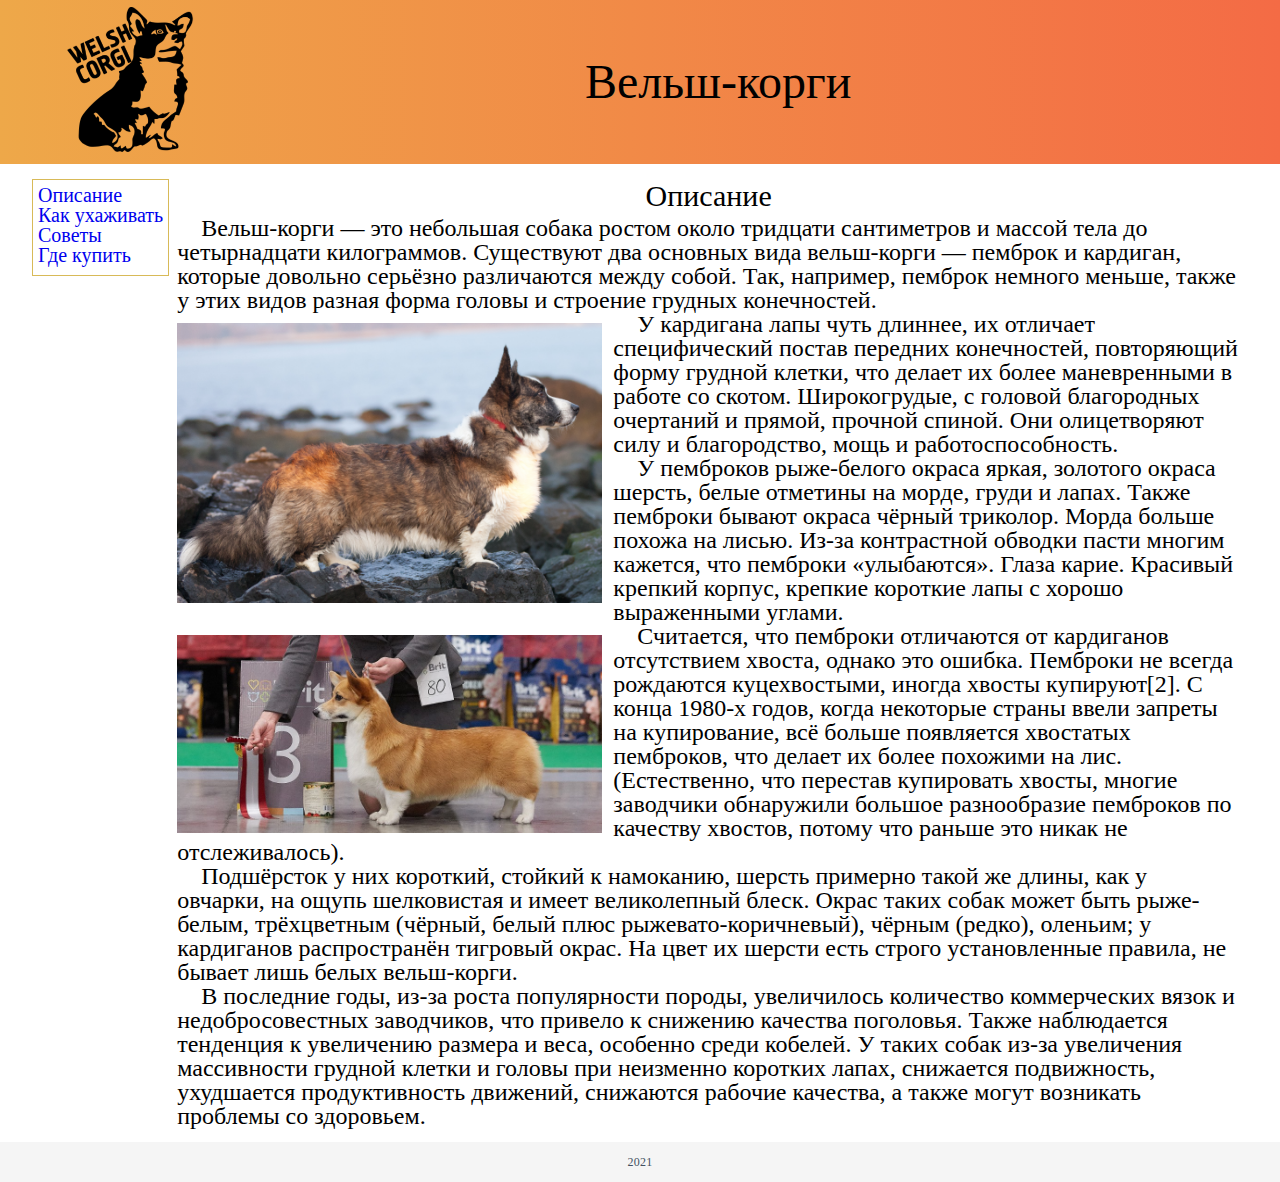
==== opisanie.html @ eedd1b1f "Add files via upload" ====
<!DOCTYPE html>
<html lang="en">
<head>
    <link rel="stylesheet" href="style.css"/>
    <meta charset="UTF-8">
    <meta name="viewport" content="width=device-widht">
    <meta http-equiv="X-UA-Compatible" content="IE=edge">
    <title>Document</title>
</head>
<body>
    <div class="wrapper">
        <div class="header">
            <div class="container">
                <div class="header__row">
                    <div class="header__boby">
                        <div class="logetip">
                            <a href="index.html"><img src="logo.png" alt="логотип" height="150px"></a>
                        </div>
                        <div class="header__text">
                            Вельш-корги
                        </div>
                    </div>
                </div>
            </div>
        </div>
        <div class="content">
            <div class="container">
                <div class="content__row">
                    <div class="menu">
                        <ul>
                            <li><a href="opisanie.html">Описание</a></li>
                            <li><a href="yxod.html">Как ухаживать</a></li>
                            <li><a href="sovet.html">Советы</a></li>
                            <li><a href="wherebuy.html">Где купить</a></li>
                        </ul>
                    </div>
                    <div class="content__text">
                        <h1>Описание</h1>
                        <p>Вельш-корги — это небольшая собака ростом около тридцати сантиметров и массой тела до 
                            четырнадцати килограммов. Существуют два основных вида вельш-корги — пемброк и кардиган, 
                            которые довольно серьёзно различаются между собой. Так, например, пемброк немного меньше, 
                            также у этих видов разная форма головы и строение грудных конечностей.</p>
                        <img src="korgi-kardigan.png" alt="Вельш-корги-кардиган" height="max-content" width="40%" class="picture-left">
                        <p>У кардигана лапы чуть длиннее, их отличает специфический постав передних конечностей, 
                            повторяющий форму грудной клетки, что делает их более маневренными в работе со скотом. 
                            Широкогрудые, с головой благородных очертаний и прямой, прочной спиной. Они олицетворяют 
                            силу и благородство, мощь и работоспособность.</p>
                        <p>У пемброков рыже-белого окраса яркая, золотого окраса шерсть, белые отметины на морде, 
                            груди и лапах. Также пемброки бывают окраса чёрный триколор. Морда больше похожа на лисью. 
                            Из-за контрастной обводки пасти многим кажется, что пемброки «улыбаются». Глаза карие. 
                            Красивый крепкий корпус, крепкие короткие лапы с хорошо выраженными углами.</p>
                        <img src="korgi-pembrok.jpg" alt="Вельш-корги-пемброк" height="max-content" width="40%" class="picture-left">
                        <p>Считается, что пемброки отличаются от кардиганов отсутствием хвоста, однако это ошибка. 
                            Пемброки не всегда рождаются куцехвостыми, иногда хвосты купируют[2]. С конца 1980-х годов, 
                            когда некоторые страны ввели запреты на купирование, всё больше появляется хвостатых пемброков, 
                            что делает их более похожими на лис. (Естественно, что перестав купировать хвосты, многие заводчики 
                            обнаружили большое разнообразие пемброков по качеству хвостов, потому что раньше это никак не отслеживалось).</p>
                        <p>Подшёрсток у них короткий, стойкий к намоканию, шерсть примерно такой же длины, как у овчарки, на ощупь шелковистая 
                            и имеет великолепный блеск. Окрас таких собак может быть рыже-белым, трёхцветным (чёрный, белый плюс 
                            рыжевато-коричневый), чёрным (редко), оленьим; у кардиганов распространён тигровый окрас. На цвет их шерсти 
                            есть строго установленные правила, не бывает лишь белых вельш-корги.</p>
                        <p>В последние годы, из-за роста популярности породы, увеличилось количество коммерческих вязок и недобросовестных 
                            заводчиков, что привело к снижению качества поголовья. Также наблюдается тенденция к увеличению размера и веса, 
                            особенно среди кобелей. У таких собак из-за увеличения массивности грудной клетки и головы при неизменно коротких лапах, 
                            снижается подвижность, ухудшается продуктивность движений, снижаются рабочие качества, а также могут возникать проблемы 
                            со здоровьем.</p>
					</div>
				</div>
			</div>
		</div>

        <footer class="footer">
            <div class='container'>
                <div class="footer__row">
                    <div class="footer__text">2021</div>
                </div>
            </div>
        </footer>
    </div>
</body>
</html>
---- style.css ----
*{padding:0;margin:0;border:0;}
*,*:before,*:after{-moz-box-sizing:border-box;-webkit-box-sizing:border-box;box-sizing:border-box;}
:focus,:active{outline:none;}
a:focus,a:active{outline:none;}
nav,footer,header,aside{display:block;}
html,body{height:100%;width:100%;font-size:100%;line-height:1;font-size:14px;-ms-text-size-adjust:100%;-moz-text-size-adjust:100%;-webkit-text-size-adjust:100%;}
input,button,textarea{font-family:inherit;}
input::-ms-clear{display:none;}
button{cursor:pointer;}
button::-moz-focus-inner{padding:0;border:0;}
a,a:visited{text-decoration:none;}
a:hover{text-decoration:none;}
ul li{list-style:none;}
img{vertical-align:top;}
h1,h2,h3,h4,h5,h6{font-size:inherit;font-weight:inherit;}

boby{
    height: 100%;
}
.wrapper {
	min-height: 100%;
    /* min-width: 100%; */
	overflow: hidden;

	display: flex;
	flex-direction: column;
}
.container{
	max-width: 1200px;
	margin: 0px auto;
}
@media (max-width:1200px){
    .conteiner{
        max-width: 970px;
    }
}
@media (max-width:992px){
    .conteiner{
        max-width: 750px;
    }
}
@media (max-width:767px){
    .conteiner{
        max-width: none;
    }
}
.content {
	flex: 1 1 auto;

    margin: 0 1em;
    margin-bottom: 1em;
}


.header{
    background: #f46b45;  /* fallback for old browsers */
    background: -webkit-linear-gradient(to right, #eea849, #f46b45);  /* Chrome 10-25, Safari 5.1-6 */
    background: linear-gradient(to right, #eea849, #f46b45); /* W3C, IE 10+/ Edge, Firefox 16+, Chrome 26+, Opera 12+, Safari 7+ */

    padding: 7px 0;
    margin-bottom: 15px;
}
.header__row{
    display: flex;
    flex-direction: row;
}
.header__boby{
    display: flex;
    flex-direction: row;

    width: 100%;
    align-items: center;
}
.header__text{
    flex: 1 1 auto;
   
    text-align: center;
    padding-right: 2%;
    font-size: 48px;
    color: rgb(0, 0, 0);
}
.content__row{
    display: flex;

    margin: 0px -8px;
}
.menu{
    border: 1px solid #d8ba58;
    max-width: min-content;
    min-width: max-content;
    height: max-content;

    padding: 5px;
    padding-bottom: 10px;

    font-size: 20px;
}
li{
    list-style-type: none;
}
.content__text{
    flex: 1 1 auto;
    padding: 0px 8px;

    font-size: 24px;

}
h1{
    text-align: center;
    font-size: 30px;
    font-style: bold;
    margin-bottom: 5px;
    margin-top: 2px;
}
p{
    text-indent: 1em;
}
li.index__poroda{
    list-style-type: square;
    
}
.content__text__row{
    display: flex; 
}
@media (max-width:755px){
    .content__text__row{
        display: flex;
        font-display: column;
    }
}

.content__text_li{
    width: 130%;

    padding: 5px 0 0 1em;
}
.content__picture{
    /* flex: 1 1 auto; */
    overflow: hidden;
    display: flex;
    flex-direction: column;
}
.picture-left{
    float: left;
	margin: 1ex 1ex 0 0;
}
.picture-right{
	float: right;
	margin: 1ex 0 0 1ex;
}

footer {
	background-color: #f5f5f5;
}
.footer__row {
	display: flex;
	height: 40px;
	justify-content: center;
	align-items: center;
}
.footer__text {
	color: #445162;
	font-size: 12px;
	letter-spacing: 0.3px; 
}
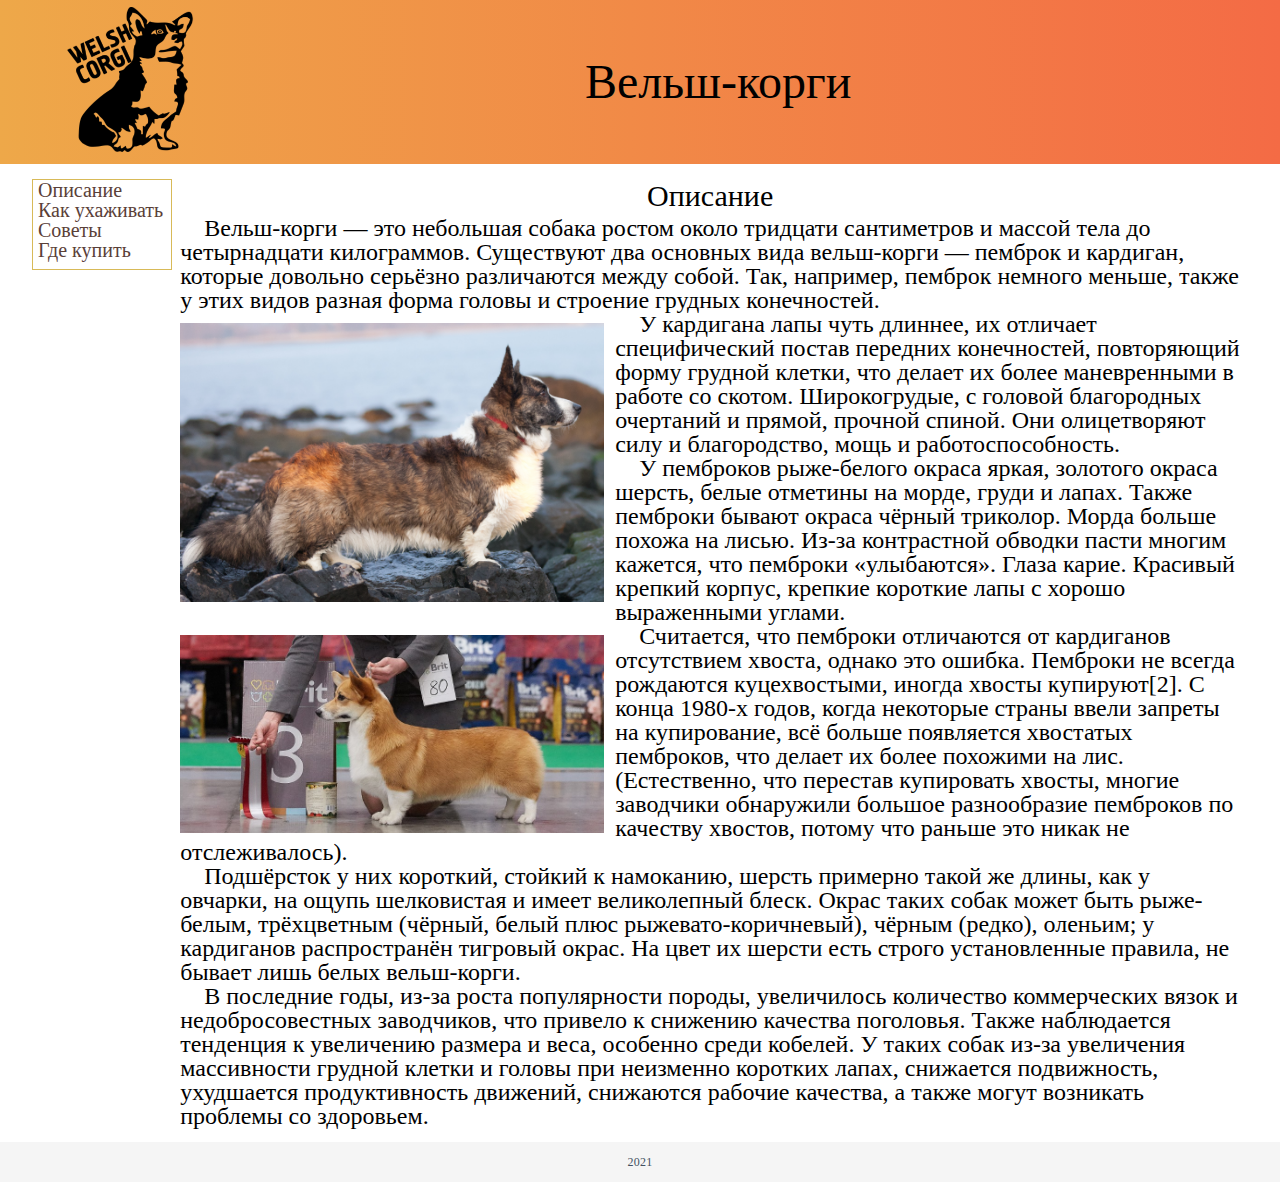
==== commit 2923625a: "Add files via upload" ====
--- a/opisanie.html
+++ b/opisanie.html
@@ -40,7 +40,7 @@
                             четырнадцати килограммов. Существуют два основных вида вельш-корги — пемброк и кардиган, 
                             которые довольно серьёзно различаются между собой. Так, например, пемброк немного меньше, 
                             также у этих видов разная форма головы и строение грудных конечностей.</p>
-                        <img src="korgi-kardigan.png" alt="Вельш-корги-кардиган" height="max-content" width="40%" class="picture-left">
+                        <img src="korgi-kardigan.png" alt="Вельш-корги-кардиган" height="max-content" width="40%" class="picture-left picture">
                         <p>У кардигана лапы чуть длиннее, их отличает специфический постав передних конечностей, 
                             повторяющий форму грудной клетки, что делает их более маневренными в работе со скотом. 
                             Широкогрудые, с головой благородных очертаний и прямой, прочной спиной. Они олицетворяют 
@@ -49,7 +49,7 @@
                             груди и лапах. Также пемброки бывают окраса чёрный триколор. Морда больше похожа на лисью. 
                             Из-за контрастной обводки пасти многим кажется, что пемброки «улыбаются». Глаза карие. 
                             Красивый крепкий корпус, крепкие короткие лапы с хорошо выраженными углами.</p>
-                        <img src="korgi-pembrok.jpg" alt="Вельш-корги-пемброк" height="max-content" width="40%" class="picture-left">
+                        <img src="korgi-pembrok.jpg" alt="Вельш-корги-пемброк" height="max-content" width="40%" class="picture-left picture">
                         <p>Считается, что пемброки отличаются от кардиганов отсутствием хвоста, однако это ошибка. 
                             Пемброки не всегда рождаются куцехвостыми, иногда хвосты купируют[2]. С конца 1980-х годов, 
                             когда некоторые страны ввели запреты на купирование, всё больше появляется хвостатых пемброков, 
--- a/style.css
+++ b/style.css
@@ -90,10 +90,16 @@
     min-width: max-content;
     height: max-content;
 
-    padding: 5px;
-    padding-bottom: 10px;
-
+    padding-left: 5px;
+    padding-right: 8px;
+    padding-bottom: 9px;
+}
+a{
     font-size: 20px;
+    color: #5a4038;
+}
+a:visited{
+    color: #5a4038;
 }
 li{
     list-style-type: none;
@@ -119,34 +125,33 @@
     list-style-type: square;
     
 }
-.content__text__row{
-    display: flex; 
-}
-@media (max-width:755px){
-    .content__text__row{
-        display: flex;
-        font-display: column;
-    }
-}
-
 .content__text_li{
-    width: 130%;
+    width: 90%;
 
     padding: 5px 0 0 1em;
 }
-.content__picture{
-    /* flex: 1 1 auto; */
-    overflow: hidden;
-    display: flex;
-    flex-direction: column;
+.picture{
+    
 }
 .picture-left{
     float: left;
 	margin: 1ex 1ex 0 0;
 }
+@media (max-width:755px){
+    .picture-left{
+        float: none;
+        margin: 1ex 0 0 1ex;
+    }
+}
 .picture-right{
 	float: right;
 	margin: 1ex 0 0 1ex;
+}
+@media (max-width:755px){
+    .picture-right{
+        float: none;
+        margin: 1ex 0 0 1ex;
+    }
 }
 
 footer {
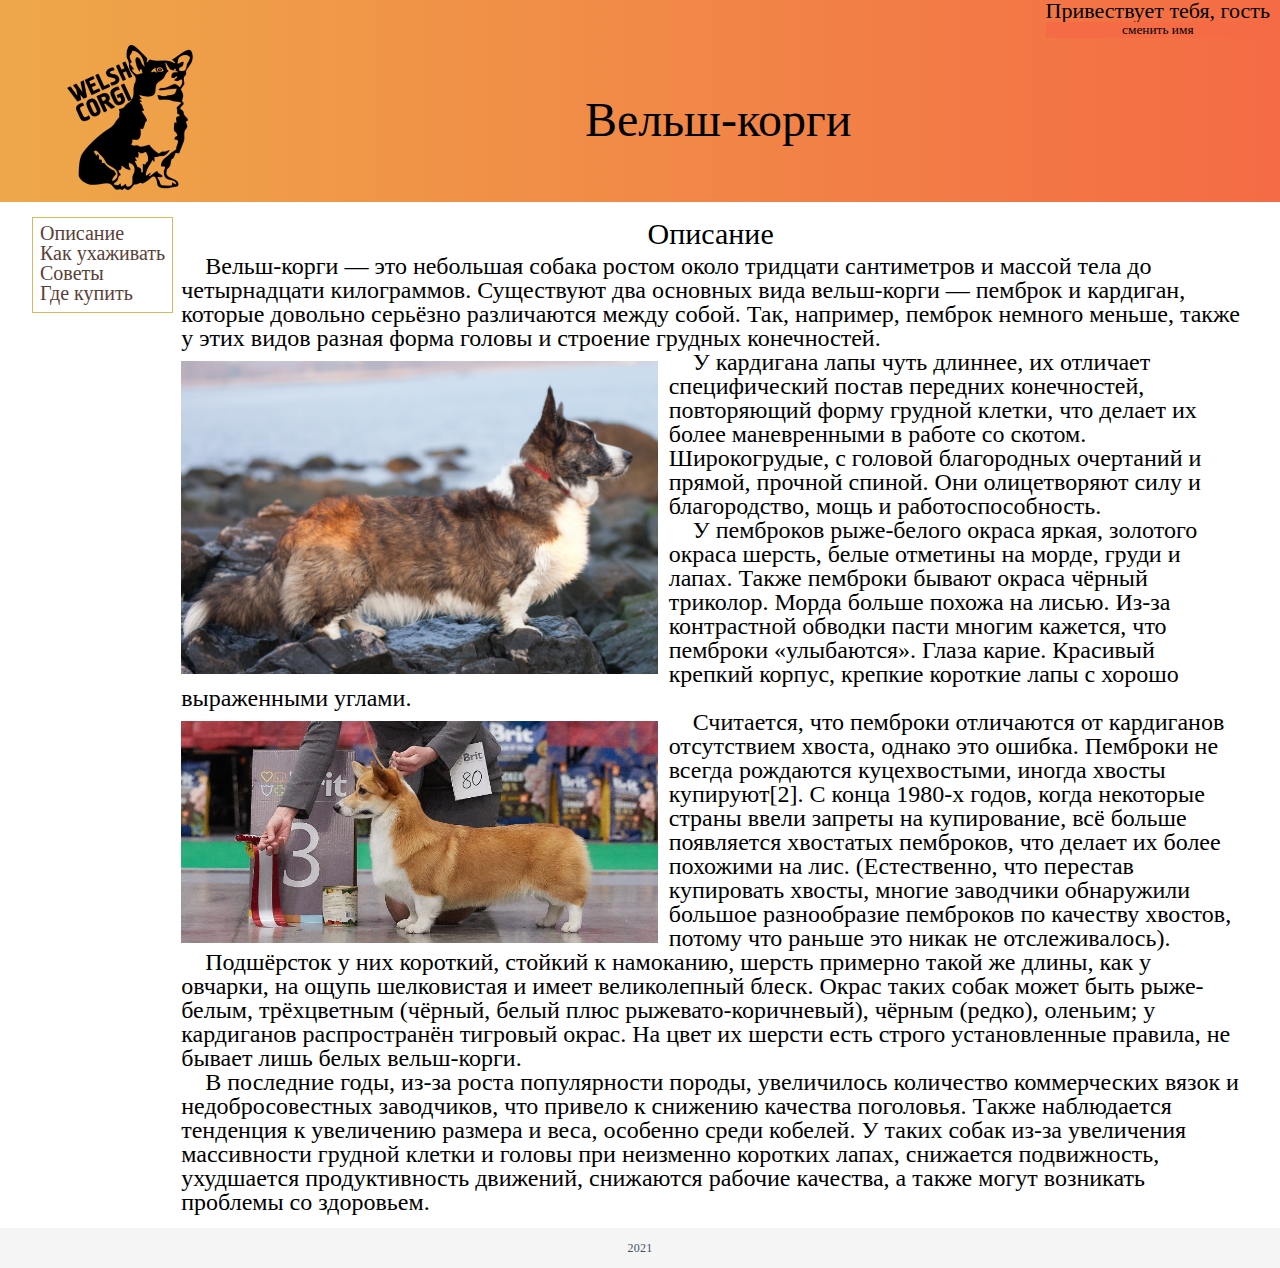
==== commit 411dba3e: "Add files via upload" ====
--- a/opisanie.html
+++ b/opisanie.html
@@ -8,6 +8,21 @@
     <title>Document</title>
 </head>
 <body>
+    <div class="plagin">
+        <div class="plagin_row">
+            <div class="time">
+                <script src="js.js"></script>
+                <!-- <h3>время</h3> -->
+                <div id="date"></div>
+            </div>
+            <div class="hello">
+                <h2>Привествует тебя, гость</h2>
+                <button>сменить имя</button>
+                <script src="js1.js"></script>
+            </div>
+        </div>
+    </div>
+
     <div class="wrapper">
         <div class="header">
             <div class="container">
@@ -40,7 +55,7 @@
                             четырнадцати килограммов. Существуют два основных вида вельш-корги — пемброк и кардиган, 
                             которые довольно серьёзно различаются между собой. Так, например, пемброк немного меньше, 
                             также у этих видов разная форма головы и строение грудных конечностей.</p>
-                        <img src="korgi-kardigan.png" alt="Вельш-корги-кардиган" height="max-content" width="40%" class="picture-left picture">
+                        <img src="korgi-kardigan.png" alt="Вельш-корги-кардиган" class="picture-left picture">
                         <p>У кардигана лапы чуть длиннее, их отличает специфический постав передних конечностей, 
                             повторяющий форму грудной клетки, что делает их более маневренными в работе со скотом. 
                             Широкогрудые, с головой благородных очертаний и прямой, прочной спиной. Они олицетворяют 
@@ -49,7 +64,7 @@
                             груди и лапах. Также пемброки бывают окраса чёрный триколор. Морда больше похожа на лисью. 
                             Из-за контрастной обводки пасти многим кажется, что пемброки «улыбаются». Глаза карие. 
                             Красивый крепкий корпус, крепкие короткие лапы с хорошо выраженными углами.</p>
-                        <img src="korgi-pembrok.jpg" alt="Вельш-корги-пемброк" height="max-content" width="40%" class="picture-left picture">
+                        <img src="korgi-pembrok.jpg" alt="Вельш-корги-пемброк" class="picture-left picture">
                         <p>Считается, что пемброки отличаются от кардиганов отсутствием хвоста, однако это ошибка. 
                             Пемброки не всегда рождаются куцехвостыми, иногда хвосты купируют[2]. С конца 1980-х годов, 
                             когда некоторые страны ввели запреты на купирование, всё больше появляется хвостатых пемброков, 
--- a/style.css
+++ b/style.css
@@ -19,7 +19,6 @@
 }
 .wrapper {
 	min-height: 100%;
-    /* min-width: 100%; */
 	overflow: hidden;
 
 	display: flex;
@@ -90,8 +89,9 @@
     min-width: max-content;
     height: max-content;
 
-    padding-left: 5px;
-    padding-right: 8px;
+    padding-top: 5px;
+    padding-left: 7px;
+    padding-right: 7px;
     padding-bottom: 9px;
 }
 a{
@@ -109,7 +109,6 @@
     padding: 0px 8px;
 
     font-size: 24px;
-
 }
 h1{
     text-align: center;
@@ -130,29 +129,70 @@
 
     padding: 5px 0 0 1em;
 }
-.picture{
-    
-}
+/* .picture{
+
+} */
 .picture-left{
     float: left;
 	margin: 1ex 1ex 0 0;
-}
-@media (max-width:755px){
+    height:max-content;
+    width: 45%;
+}
+@media (max-width:877px){
     .picture-left{
         float: none;
-        margin: 1ex 0 0 1ex;
+        margin: 1ex 0 0 0;
+        width: 100%;
     }
 }
 .picture-right{
 	float: right;
 	margin: 1ex 0 0 1ex;
-}
-@media (max-width:755px){
+    height:max-content;
+    width: 45%;
+}
+@media (max-width:877px){
     .picture-right{
         float: none;
-        margin: 1ex 0 0 1ex;
-    }
-}
+        margin: 1ex 0 0 0;
+        width: 100%;
+    }
+}
+
+.plagin{
+    background: #f46b45;  /* fallback for old browsers */
+    background: -webkit-linear-gradient(to right, #eea849, #f46b45);  /* Chrome 10-25, Safari 5.1-6 */
+    background: linear-gradient(to right, #eea849, #f46b45); /* W3C, IE 10+/ Edge, Firefox 16+, Chrome 26+, Opera 12+, Safari 7+ */
+}
+.plagin_row{
+    display: flex;
+    justify-content: space-between;
+    /* align-items: center; */
+}
+.time{
+    display: flex;
+    /* align-items: center; */
+    justify-content: flex-start;
+    padding: 4px 5px;
+}
+.hello{
+    padding: 0 10px;
+    display: flex;
+    flex-direction: column;
+}
+h2{
+    font-size: 22px;
+    color: rgb(0, 0, 0);
+}
+h3{
+    padding-right: 5px;
+    font-size: 16px;
+    color: rgb(0, 0, 0);
+}
+button{
+    background: #f46b45;
+}
+
 
 footer {
 	background-color: #f5f5f5;
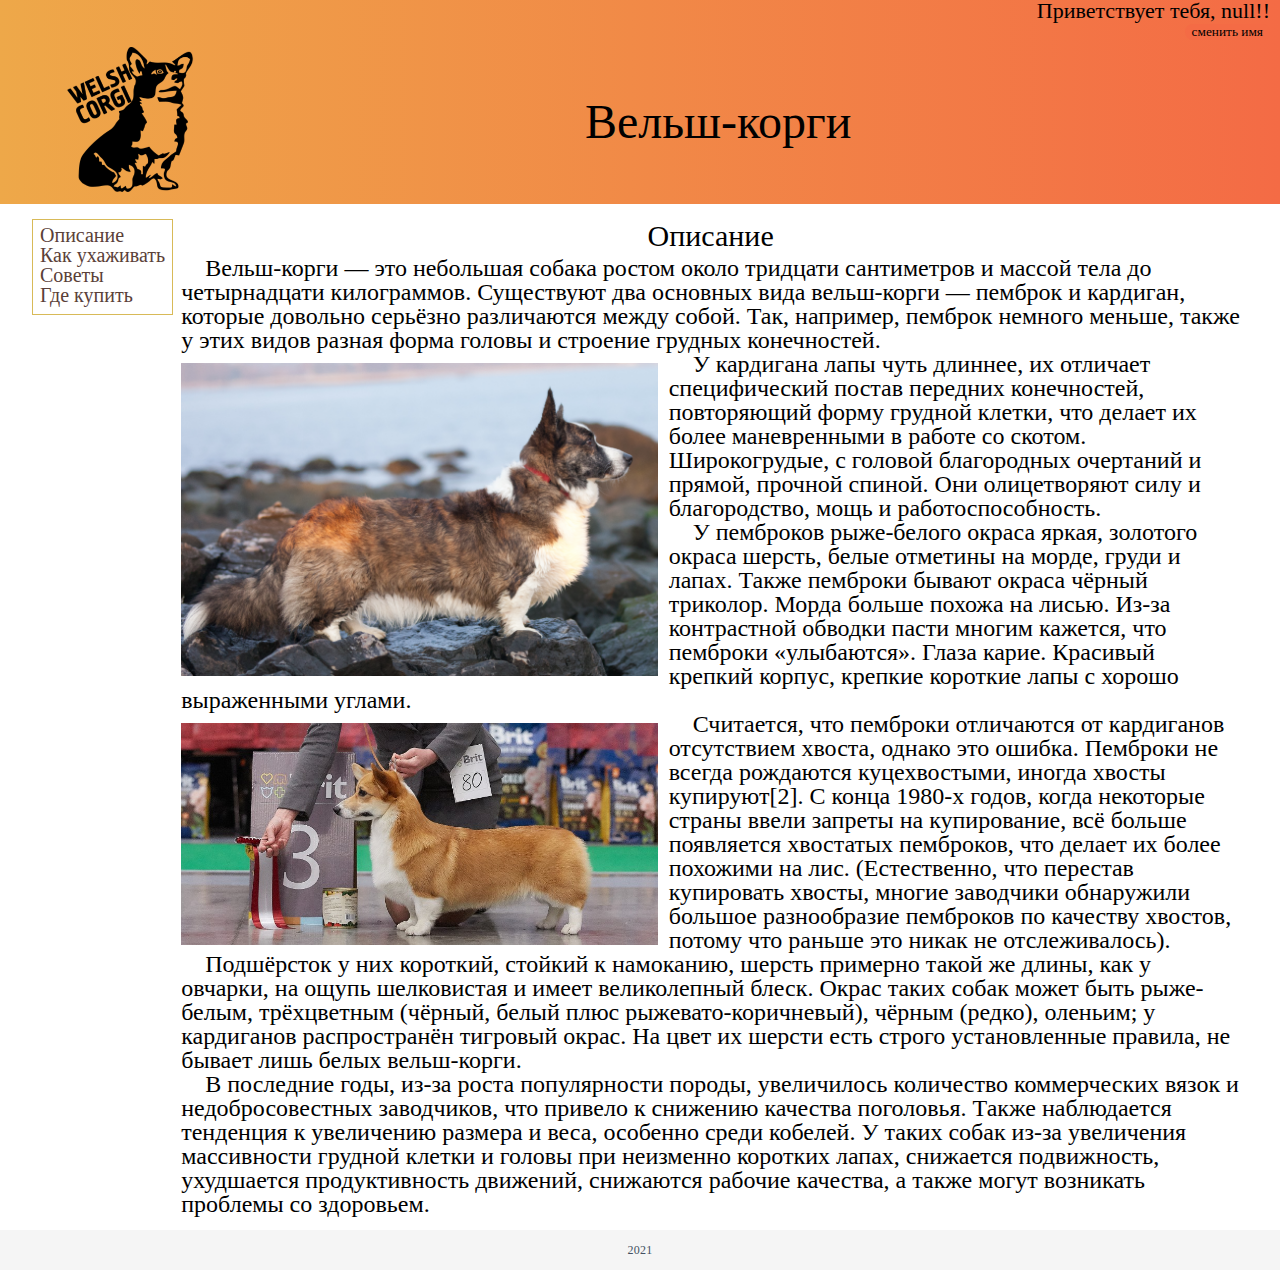
==== commit b23f9bc4: "Add files via upload" ====
--- a/opisanie.html
+++ b/opisanie.html
@@ -11,14 +11,13 @@
     <div class="plagin">
         <div class="plagin_row">
             <div class="time">
-                <script src="js.js"></script>
-                <!-- <h3>время</h3> -->
+                <script src="time.js"></script>
                 <div id="date"></div>
             </div>
             <div class="hello">
                 <h2>Привествует тебя, гость</h2>
                 <button>сменить имя</button>
-                <script src="js1.js"></script>
+                <script src="hello.js"></script>
             </div>
         </div>
     </div>
--- a/style.css
+++ b/style.css
@@ -179,6 +179,7 @@
     padding: 0 10px;
     display: flex;
     flex-direction: column;
+    align-items: flex-end;
 }
 h2{
     font-size: 22px;
@@ -190,9 +191,16 @@
     color: rgb(0, 0, 0);
 }
 button{
+    margin-top: 2px;
+    padding: 0 7px;
     background: #f46b45;
-}
-
+    border-radius: 10px;
+    width: max-content;
+}
+button:hover{
+    border-radius: 10px;
+    background: #a3513b;
+}
 
 footer {
 	background-color: #f5f5f5;
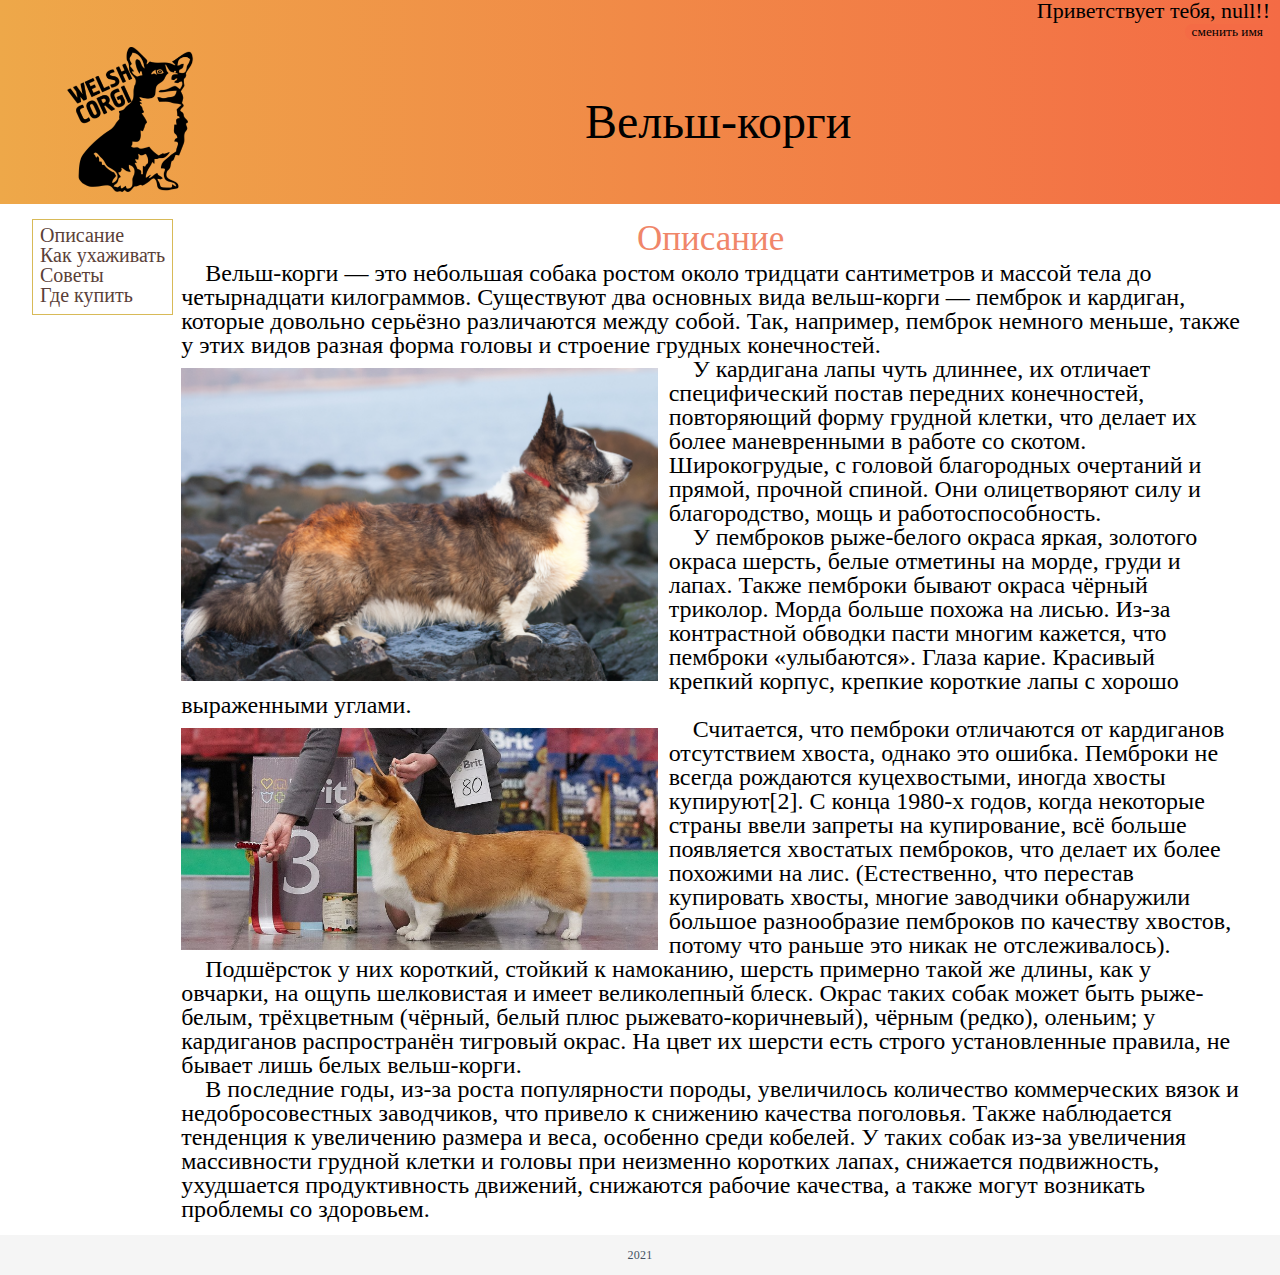
==== commit 6a7c15fa: "Add files via upload" ====
--- a/opisanie.html
+++ b/opisanie.html
@@ -8,6 +8,7 @@
     <title>Document</title>
 </head>
 <body>
+    <script src="menu.js"></script>
     <div class="plagin">
         <div class="plagin_row">
             <div class="time">
@@ -41,7 +42,7 @@
             <div class="container">
                 <div class="content__row">
                     <div class="menu">
-                        <ul>
+                        <ul class="menu_li">
                             <li><a href="opisanie.html">Описание</a></li>
                             <li><a href="yxod.html">Как ухаживать</a></li>
                             <li><a href="sovet.html">Советы</a></li>
--- a/style.css
+++ b/style.css
@@ -94,7 +94,7 @@
     padding-right: 7px;
     padding-bottom: 9px;
 }
-a{
+body._pc a{  /* ------------------------------------------------------- */
     font-size: 20px;
     color: #5a4038;
 }
@@ -112,10 +112,11 @@
 }
 h1{
     text-align: center;
-    font-size: 30px;
+    font-size: 35px;
     font-style: bold;
     margin-bottom: 5px;
     margin-top: 2px;
+    color: #f08669;
 }
 p{
     text-indent: 1em;
@@ -159,6 +160,60 @@
     }
 }
 
+/* -------------------------------------- */
+
+body._touch .content__row {
+    display: flex;
+    flex-direction: column;
+}
+body._touch .menu{
+    font-size: 35px;
+    border: none;
+    padding-top: 0px;
+    max-width: 90%;
+    min-width: max-content;
+    margin: 0 5% 0 5%;
+}
+body._touch ul.menu_li{
+    display: flex;
+    justify-content: space-between;
+}
+body._touch .header__text{
+    flex: 1 1 auto;
+   
+    text-align: center;
+    padding-right: 2%;
+    font-size: 65px;
+    color: rgb(0, 0, 0);
+}
+body._touch .content__text{
+    flex: 1 1 auto;
+    padding: 0px 8px;
+
+    font-size: 35px;
+}
+body._touch h1{
+    font-size: 50px;
+}
+body._touch .content{
+	flex: 1 1 auto;
+
+    margin: 0 1em;
+    margin-bottom: 2em;
+}
+body._touch .picture-left{
+    float: none;
+    margin: 1ex 10% 1ex 10%;
+    width: 80%;
+}
+body._touch .picture-right{
+    float: none;
+    margin: 1ex 10% 1ex 10%;
+    width: 80%;
+}
+
+/* -------------------------------------- */
+
 .plagin{
     background: #f46b45;  /* fallback for old browsers */
     background: -webkit-linear-gradient(to right, #eea849, #f46b45);  /* Chrome 10-25, Safari 5.1-6 */
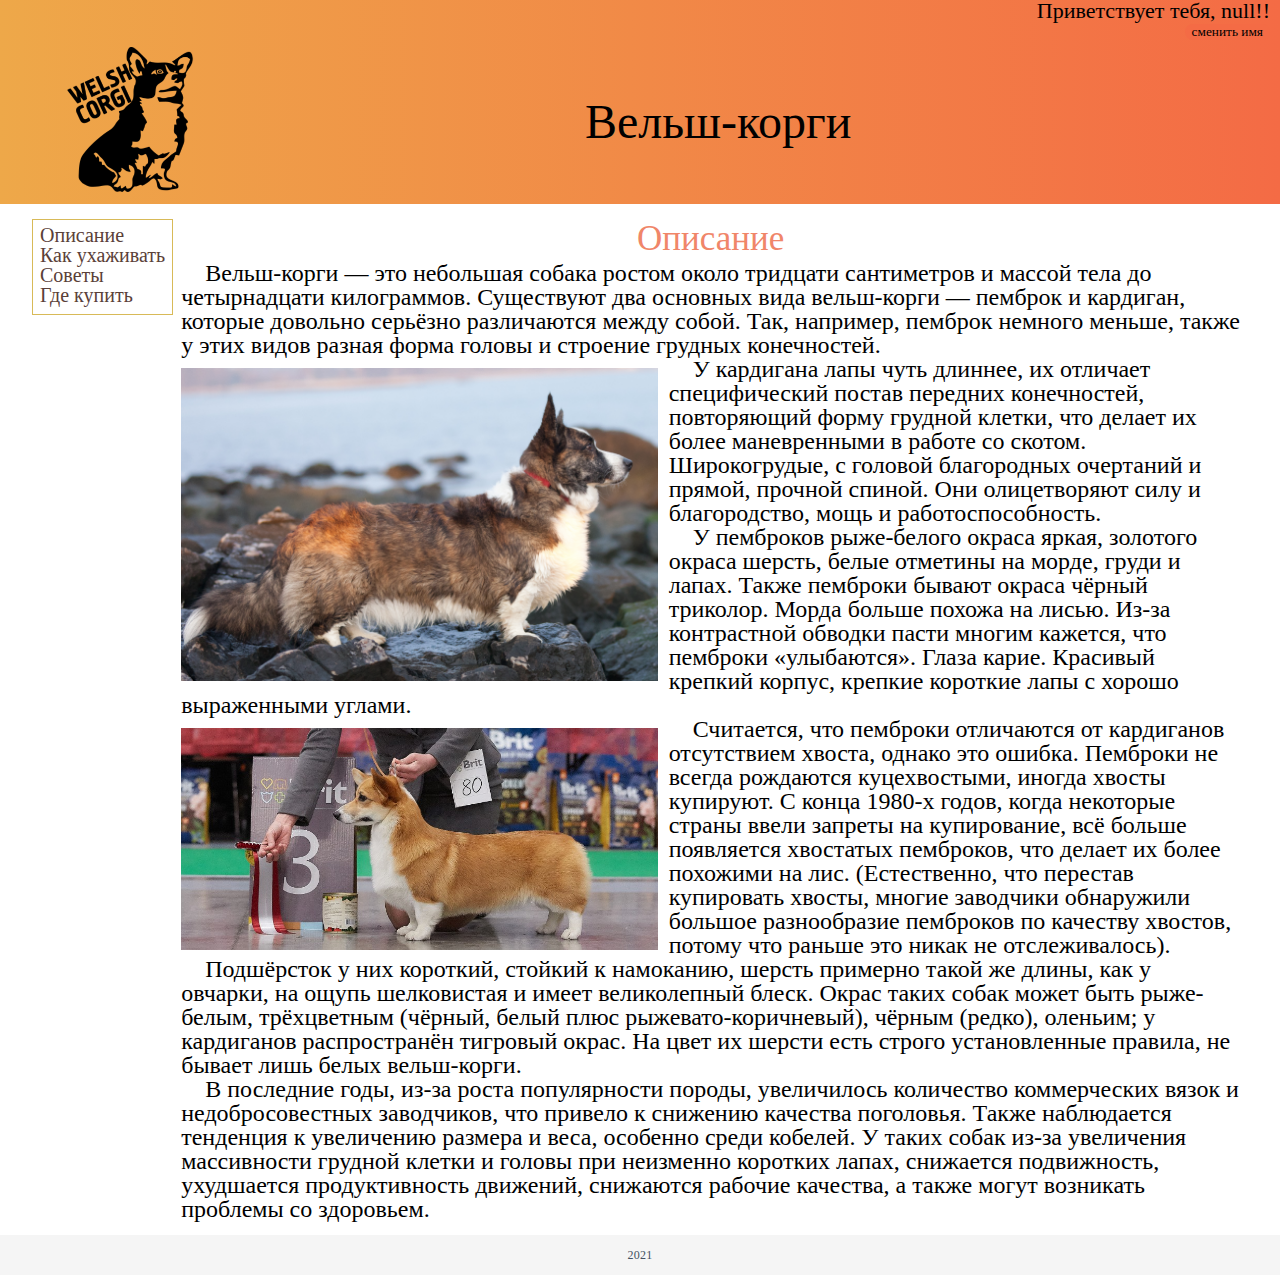
==== commit c01befcc: "Add files via upload" ====
--- a/opisanie.html
+++ b/opisanie.html
@@ -5,7 +5,7 @@
     <meta charset="UTF-8">
     <meta name="viewport" content="width=device-widht">
     <meta http-equiv="X-UA-Compatible" content="IE=edge">
-    <title>Document</title>
+    <title>Вельш-корги</title>
 </head>
 <body>
     <script src="menu.js"></script>
@@ -66,7 +66,7 @@
                             Красивый крепкий корпус, крепкие короткие лапы с хорошо выраженными углами.</p>
                         <img src="korgi-pembrok.jpg" alt="Вельш-корги-пемброк" class="picture-left picture">
                         <p>Считается, что пемброки отличаются от кардиганов отсутствием хвоста, однако это ошибка. 
-                            Пемброки не всегда рождаются куцехвостыми, иногда хвосты купируют[2]. С конца 1980-х годов, 
+                            Пемброки не всегда рождаются куцехвостыми, иногда хвосты купируют. С конца 1980-х годов, 
                             когда некоторые страны ввели запреты на купирование, всё больше появляется хвостатых пемброков, 
                             что делает их более похожими на лис. (Естественно, что перестав купировать хвосты, многие заводчики 
                             обнаружили большое разнообразие пемброков по качеству хвостов, потому что раньше это никак не отслеживалось).</p>
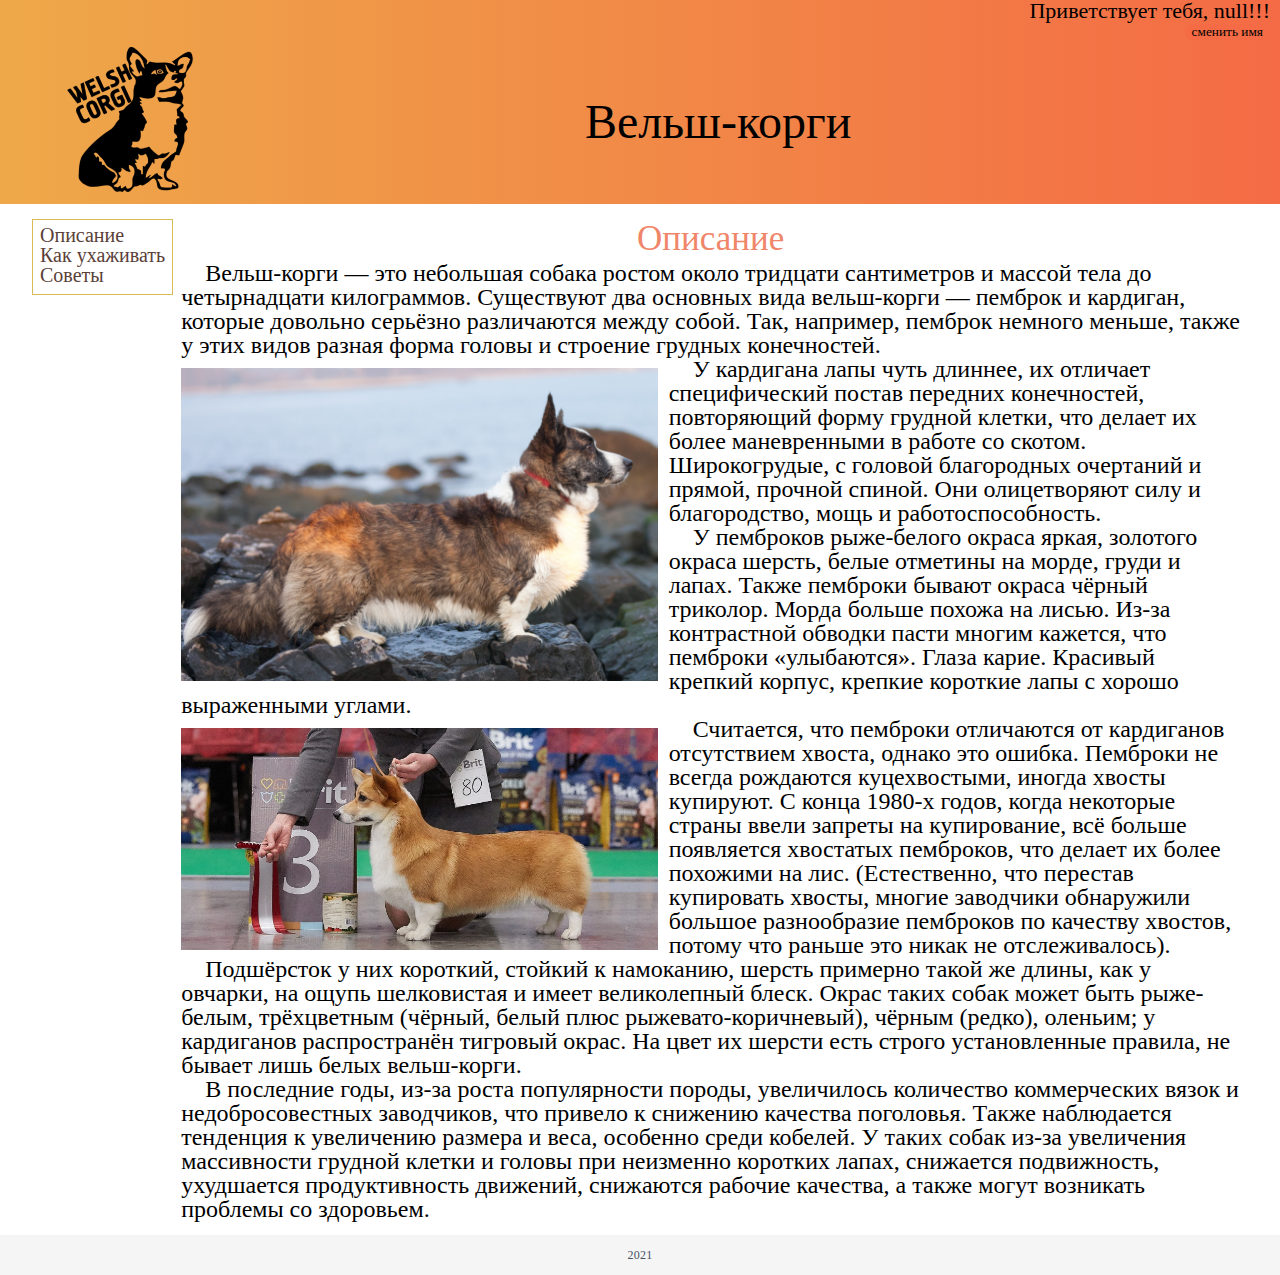
==== commit 4ce7f51e: "Add files via upload" ====
--- a/opisanie.html
+++ b/opisanie.html
@@ -46,7 +46,6 @@
                             <li><a href="opisanie.html">Описание</a></li>
                             <li><a href="yxod.html">Как ухаживать</a></li>
                             <li><a href="sovet.html">Советы</a></li>
-                            <li><a href="wherebuy.html">Где купить</a></li>
                         </ul>
                     </div>
                     <div class="content__text">
--- a/style.css
+++ b/style.css
@@ -14,7 +14,7 @@
 img{vertical-align:top;}
 h1,h2,h3,h4,h5,h6{font-size:inherit;font-weight:inherit;}
 
-boby{
+body{
     height: 100%;
 }
 .wrapper {
@@ -211,6 +211,17 @@
     margin: 1ex 10% 1ex 10%;
     width: 80%;
 }
+body._touch .time{
+    font-size: 23px;
+    align-items: center;
+}
+body._touch h2{
+    font-size: 35px;
+    color: rgb(0, 0, 0);
+}
+body._touch button{
+    font-size: 24px;   
+}
 
 /* -------------------------------------- */
 
@@ -222,13 +233,11 @@
 .plagin_row{
     display: flex;
     justify-content: space-between;
-    /* align-items: center; */
 }
 .time{
     display: flex;
-    /* align-items: center; */
     justify-content: flex-start;
-    padding: 4px 5px;
+    padding: 4px 5px 4px 10px;
 }
 .hello{
     padding: 0 10px;
